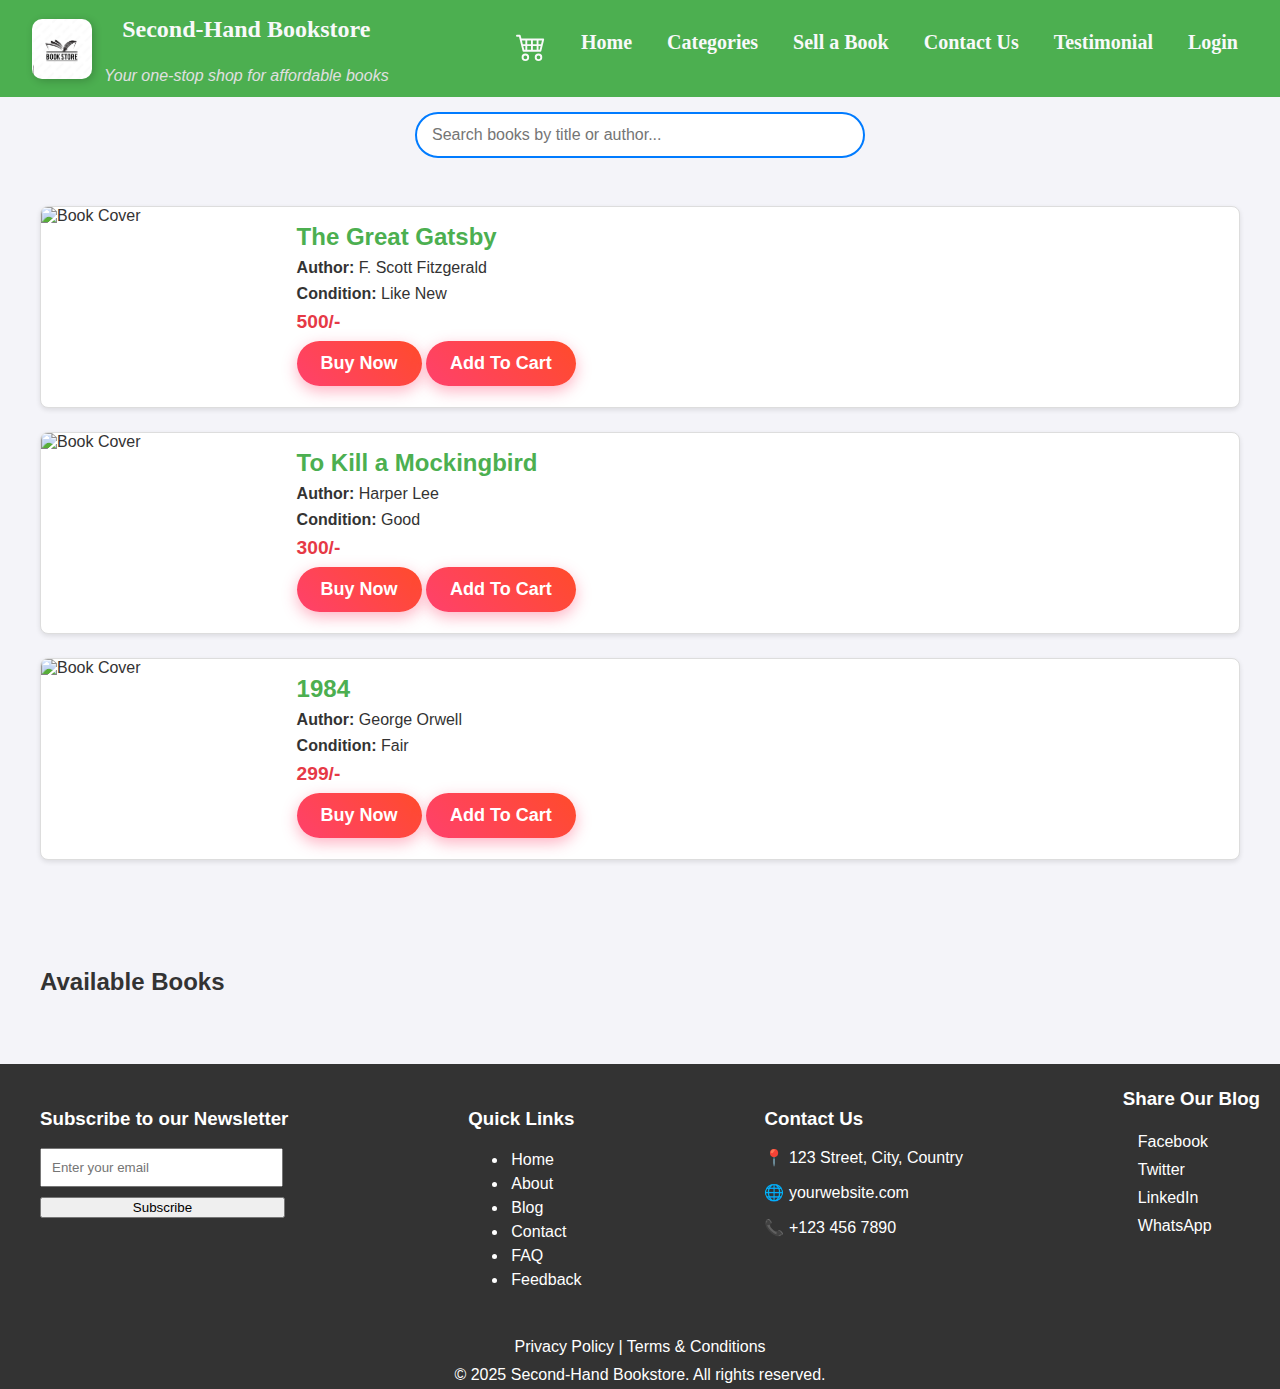
==== index.html @ 519a6557 "Merge pull request #57 from sayanp607/review" ====
<!DOCTYPE html>
<html lang="en">
<head>
    <meta charset="UTF-8">
    <meta name="viewport" content="width=device-width, initial-scale=1.0">
    <title>Second-Hand Bookstore</title>
    <link rel="stylesheet" href="index.css"/>
  
</head>
<body>
  <header>
    <nav>
      <div class="logo" >
        <img src="book.jpg" alt="">
        <div class="text">
        <h2>Second-Hand Bookstore</h2>
        <p>Your one-stop shop for affordable books</p>
      </div>
      </div> 
    <input type="checkbox" id="menu">
    <label for="menu" class="ham">
      <span></span>
      <span></span>
      <span></span>
    </label>
      <div class="nav">
        <a href="cart.html">
        <svg xmlns="http://www.w3.org/2000/svg" width="30" height="30" fill="currentColor" class="bi bi-cart4" viewBox="0 0 16 16">
          <path d="M0 2.5A.5.5 0 0 1 .5 2H2a.5.5 0 0 1 .485.379L2.89 4H14.5a.5.5 0 0 1 .485.621l-1.5 6A.5.5 0 0 1 13 11H4a.5.5 0 0 1-.485-.379L1.61 3H.5a.5.5 0 0 1-.5-.5M3.14 5l.5 2H5V5zM6 5v2h2V5zm3 0v2h2V5zm3 0v2h1.36l.5-2zm1.11 3H12v2h.61zM11 8H9v2h2zM8 8H6v2h2zM5 8H3.89l.5 2H5zm0 5a1 1 0 1 0 0 2 1 1 0 0 0 0-2m-2 1a2 2 0 1 1 4 0 2 2 0 0 1-4 0m9-1a1 1 0 1 0 0 2 1 1 0 0 0 0-2m-2 1a2 2 0 1 1 4 0 2 2 0 0 1-4 0"/>
        </svg></a>
        <a href="#">Home</a>
        <a href="category.html">Categories</a>
        <a href="add_book.html">Sell a Book</a>
        <a href="contact.html">Contact Us</a>
        <a href="review.html">Testimonial</a>
        <a href="../Second-hand-book-selling-website/login.html">Login</a>
        </div>
      </nav>
  </header>

  <div class="search-container">
    <input type="text" class="search-bar" id="searchInput" placeholder="Search books by title or author..." onkeyup="searchBooks()">
    <button class="clear-btn" id="clearBtn" onclick="clearSearch()">✖</button>
  </div>

  <div class="container">
    <div class="book-card">
        <img src="https://upload.wikimedia.org/wikipedia/commons/thumb/7/7a/The_Great_Gatsby_Cover_1925_Retouched.jpg/220px-The_Great_Gatsby_Cover_1925_Retouched.jpg" alt="Book Cover">
        <div class="book-details">
            <h3>The Great Gatsby</h3>
            <p><strong>Author:</strong> F. Scott Fitzgerald</p>
            <p><strong>Condition:</strong> Like New</p>
            <p class="price">500/-</p>
            <a href="payment_form.html" class="button">Buy Now</a>
            <button onClick="addToCart(1,'The Great Gatsby',500,' F. Scott Fitzgerald','Like New','upload.wikimedia.org/wikipedia/commons/thumb/7/7a/The_Great_Gatsby_Cover_1925_Retouched.jpg/220px-The_Great_Gatsby_Cover_1925_Retouched.jpg')" class="button">Add To Cart</button>
        </div>
    </div>

        <div class="book-card">
            <img src="https://cdn.britannica.com/21/182021-050-666DB6B1/book-cover-To-Kill-a-Mockingbird-many-1961.jpg" alt="Book Cover">
            <div class="book-details">
                <h3>To Kill a Mockingbird</h3>
                <p><strong>Author:</strong> Harper Lee</p>
                <p><strong>Condition:</strong> Good</p>
                <p class="price">300/-</p>
                <a href="payment_form.html" class="button">Buy Now</a>
                <button onClick="addToCart(2,'To Kill a Mockingbird',300,'  Harper Lee','Good','cdn.britannica.com/21/182021-050-666DB6B1/book-cover-To-Kill-a-Mockingbird-many-1961.jpg')" class="button">Add To Cart</button>
            </div>
        </div>

        <div class="book-card">
            <img src="https://encrypted-tbn0.gstatic.com/images?q=tbn:ANd9GcQp3d1BXpEXLcz8Rm6jfyFMj8xwB-_41RxCJg&s" alt="Book Cover">
            <div class="book-details">
                <h3>1984</h3>
                <p><strong>Author:</strong> George Orwell</p>
                <p><strong>Condition:</strong> Fair</p>
                <p class="price">299/-</p>
                <a href="payment_form.html" class="button">Buy Now</a>
                <button onClick="addToCart(3,'1984',299,'George Orwell ',' Fair','encrypted-tbn0.gstatic.com/images?q=tbn:ANd9GcQp3d1BXpEXLcz8Rm6jfyFMj8xwB-_41RxCJg&s')" class="button">Add To Cart</button>
            </div>
        </div>
    </div>
    <div class="container">
      <h2>Available Books</h2>
      <div id="booksContainer"></div> 
  </div>
  
    <footer class="footer">
      <div class="wrapper">
        <div class="newsletter">
          <h3>Subscribe to our Newsletter</h3>
          <form id="subscribeForm" class="subscribeform">
            <input
              type="email"
              id="emailInput"
              placeholder="Enter your email"
              required
            />
            <button type="submit" class="submitbutton">Subscribe</button>
          </form>
        </div>

        
          <div class="quick-contact">
            <h3>Quick Links</h3>
            <ul>
              <li class="sec-nav"><a href="/">Home</a></li>
              <li class="sec-nav"><a href="/about">About</a></li>
              <li class="sec-nav"><a href="/blog">Blog</a></li>
              <li class="sec-nav"><a href="/contact">Contact</a></li>
              <li class="sec-nav"><a href="faq.html">FAQ</a></li>
              <li class="sec-nav"><a href="/feedback">Feedback</a></li>
            </ul>
          </div>
          <div class="quick-contact">
            <h3>Contact Us</h3>
            <p>📍 123 Street, City, Country</p>
            <p>🌐 yourwebsite.com</p>
            <p>📞 +123 456 7890</p>
          </div>
        
        <div class="social-sharing">
          <h3>Share Our Blog</h3>
          <a href="#" id="facebookShare" class="social-icon">Facebook</a>
          <a href="#" id="twitterShare" class="social-icon">Twitter</a>
          <a href="#" id="linkedinShare" class="social-icon">LinkedIn</a>
          <a href="#" id="whatsappShare" class="social-icon">WhatsApp</a>
        </div>
      </div>

      <div class="privacy">
        <a href="/privacy-policy">Privacy Policy</a> |
        <a href="/terms">Terms & Conditions</a>
      </div>

      <div class="copyright">© 2025 Second-Hand Bookstore. All rights reserved.</div>
    </footer>
    <script src="index.js"></script>
</body>
</html>
---- index.css ----
body {
    
    font-family: Arial, sans-serif;
    margin: 0;
    padding: 0;
    background-color: #f4f4f9;
    color: #333;
}
nav {
    display: flex;
    align-items: center;
    justify-content: space-between;
    gap:30px;
    background-color: #4CAF50;
    color: white;
    padding: 1rem 2rem;
    align-items: center;
    height: 65px;
}
.logo {
    display: flex;
    align-items: center; /* Aligns image and text horizontally */
    gap: 12px; /* Space between image and text */
    line-height: 1.2;
}

.logo img {
    width: 60px; /* Adjust the size */
    height: 60px; /* Maintain aspect ratio */
    object-fit: cover; /* Ensures it fills the space properly */
    border-radius: 10px; /* Rounded corners */
    box-shadow: 2px 2px 8px rgba(0, 0, 0, 0.2); /* Adds a soft shadow */
}

.text {
    display: flex;
    flex-direction: column; /* Stack elements in a column */
    align-items: center; /* Center content horizontally */
    text-align: center; /* Align text to the center */
    gap: 1px; /* Add spacing between the elements */
}

.text h2 {
    font-size: 24px;
    font-family: 'Times New Roman', Times, serif;
    color: #f8f9fa;
    margin-bottom: 5px; /* Space between h2 and p */
}

.text p {
    font-size: 16px;
    font-style: italic;
    font-family: 'Segoe UI', Tahoma, Geneva, Verdana, sans-serif;
    color: #e0e0e0;
}


.nav {
    display: flex;
   gap: 15px;
}
.nav a {
    font-family: Cambria, Cochin, Georgia, Times, 'Times New Roman', serif;
   font-weight: bold;
    color: #f8f9fa;
    text-decoration: none;
    padding: 10px;
    position: relative;
    font-size: 20px;
    transition: all 0.3s ease-in-out;
}
.nav a::after{
    content: " ";
    position: absolute;
    left: 0;
    bottom: -3px;
    width: 100%;
    height: 2px;
    background: linear-gradient(90deg,#ffdd57,#ff6699);
    transform: scaleX(0);
    transition:transform 0.3s ease-in-out;
}
.nav a:hover::after{
    transform: scaleX(1);
}
.nav a:hover {
   color: #ffeb3b;
   text-shadow: 0px 0px 5px rgba(255,235,59,0.7);
}
.ham{
    display: none;
    flex-direction: column;
    gap: 5px;
    cursor: pointer;
}
#menu{
    display: none;
}
.ham span{
  display: block;
  width: 35px;
  height: 4px;
  background-color: white;
  border-radius: 2px;
  transition: 0.3s;
  left: 90px;

}

@media screen and (max-width:851px){
    .nav{
         display: none;
         flex-direction: column;
         position: absolute;
         top: 100px;
         left: 0;
         width: 100%;
         background: linear-gradient(to bottom,#2d7a3e,#3fa34d);
         box-shadow: 0px 4px 6px rgba(0,0,0,0.1);
         border-radius: 5px;
         text-align: center;
    }
    .nav a{
        display: block;
        padding: 15px;
        position: relative;
       text-decoration: none;
       color: white;
       position: relative;
      
    }
    .nav a:hover{
        color: white;
        transform: scale(1.05);
        text-decoration: none;
    
    }
    .nav a::after{
        content: " ";
        position: absolute;
        left: 0;
        bottom: -3px;
        width: 100%;
        height: 2px;
        background: linear-gradient(90deg,#ffdd57,#ff6699);
        transform: scaleX(0);
        transition:transform 0.3s ease-in-out;
    }
    .nav a:hover::after{
        transform: scaleX(1);
    }
    .ham{
        display: flex;
    }

    #menu:checked~ .nav{
           display: flex;
    }
   
}
@media (max-width:675px){
    .nav{
        max-width: 100%;
    }
}

/* Search bar style */
.search-container {
    position: relative;
    margin: 15px auto;
    width: 100%;
    max-width: 450px; /* Ensures it doesn't get too large on big screens */
    padding: 0 5px; /* Adds some spacing on small screens */
}

.search-bar {
    width: 100%;
    padding: 12px 50px 12px 15px; /* Ensures space for the button */
    font-size: 16px;
    border: 2px solid #007bff;
    border-radius: 25px;
    outline: none;
    transition: 0.3s ease;
    box-sizing: border-box; /* Ensures padding doesn’t affect width */
}

.search-bar:focus {
    box-shadow: 0 0 10px rgba(0, 123, 255, 0.5);
}

/* ✖ Clear Button (Rightmost Inside Input) */
.clear-btn {
    position: absolute;
    right: 15px;
    top: 50%;
    transform: translateY(-50%);
    background: transparent;
    border: none;
    cursor: pointer;
    font-size: 18px;
    color: #007bff;
    display: none;
    transition: opacity 0.2s ease-in-out;
}

.clear-btn:hover {
    color: red;
}

/* 📱 Responsive Fixes */
@media (max-width: 768px) {
    .search-container {
        width: 100%;
        max-width: 100%; /* Uses full width */
        padding: 0 5px;
    }
    
    .search-bar {
        font-size: 14px;
        padding: 10px 45px 10px 15px; /* Adjust padding */
    }

    .clear-btn {
        font-size: 16px;
        right: 12px; /* Better positioning */
    }
}

@media (max-width: 480px) {
    .search-container {
        width: 100%;
        padding: 0 5px; /* Adds spacing for smaller screens */
    }

    .search-bar {
        font-size: 14px;
        padding: 10px 40px 10px 12px;
        border-radius: 20px; /* Slightly smaller for compact UI */
    }

    .clear-btn {
        font-size: 14px;
        right: 10px;
    }
}

.container {
    max-width: 1200px;
    margin: 2rem auto;
    padding: 1rem;
}
.book-card {
    display: grid;
    grid-template-columns: 0.5fr 2fr;
    background: white;
    border: 1px solid #ddd;
    border-radius: 8px;
    overflow: hidden;
    margin-bottom: 1.5rem;
    box-shadow: 0 2px 5px rgba(0, 0, 0, 0.1);
}
.book-card img {
    width: 100%;
    height: 200px;
    object-fit: contain;
}
.book-details {
    padding: 1rem;
}
.book-details h3 {
    margin: 0;
    font-size: 1.5rem;
    color: #4CAF50;
}
.book-details p {
    margin: 0.5rem 0;
}
.book-details .price {
    font-size: 1.2rem;
    color: #e63946;
    font-weight: bold;
}

.footer {
    font-family: Arial, sans-serif;
    margin: 0;
    padding: 0;
    background: #333;
    color: white;
    padding: 5px 20px;
    text-align: center;
}
.wrapper{
    display: flex;
    justify-content: space-between;
}
.newsletter {
    margin: 20px;
    
}

.subscribeform{
    display: flex;
    flex-direction: column;
}

.newsletter input {
    padding: 10px;
    margin-right: 5px;
    margin-bottom: 10px;
}
.submitbutton{
    max-width: 245px;
    
}
.sec-nav{
    padding: 3px;
    color: white;
}
.sec-nav a{
    color:white;
    text-decoration: none;
}
.sec-nav a:hover{
    text-decoration: underline;
}
.quick-contact {
    text-align: left;
    margin: 20px;
    color: white;
}

.social-sharing a {
    margin: 0 10px;
    color: white;
    text-decoration: none;
    display: flex;
}

.social-sharing a:hover {
    text-decoration: underline;
}
.social-icon{
    padding: 5px 5px;
    color: white;
}
.privacy {
    margin: 10px 0;
    color: white;
}
.privacy a{
    text-decoration:none;
    color:white;
}
.privacy a:hover{
    text-decoration: underline;
}
.copyright {
    margin-top: 10px;
}

.button {
    display: inline-block;
    padding: 12px 24px;
    font-size: 18px;
    font-weight: bold;
    color: #fff;
    background: linear-gradient(45deg, #ff416c, #ff4b2b);
    border: none;
    border-radius: 30px;
    text-decoration: none;
    transition: all 0.3s ease-in-out;
    box-shadow: 0px 5px 15px rgba(255, 64, 108, 0.4);
}

.button:hover {
    background: linear-gradient(45deg, #ff4b2b, #ff416c);
    transform: scale(1.05);
    box-shadow: 0px 8px 20px rgba(255, 64, 108, 0.6);
}

.button:active {
    transform: scale(0.95);
    box-shadow: 0px 3px 10px rgba(255, 64, 108, 0.3);
}
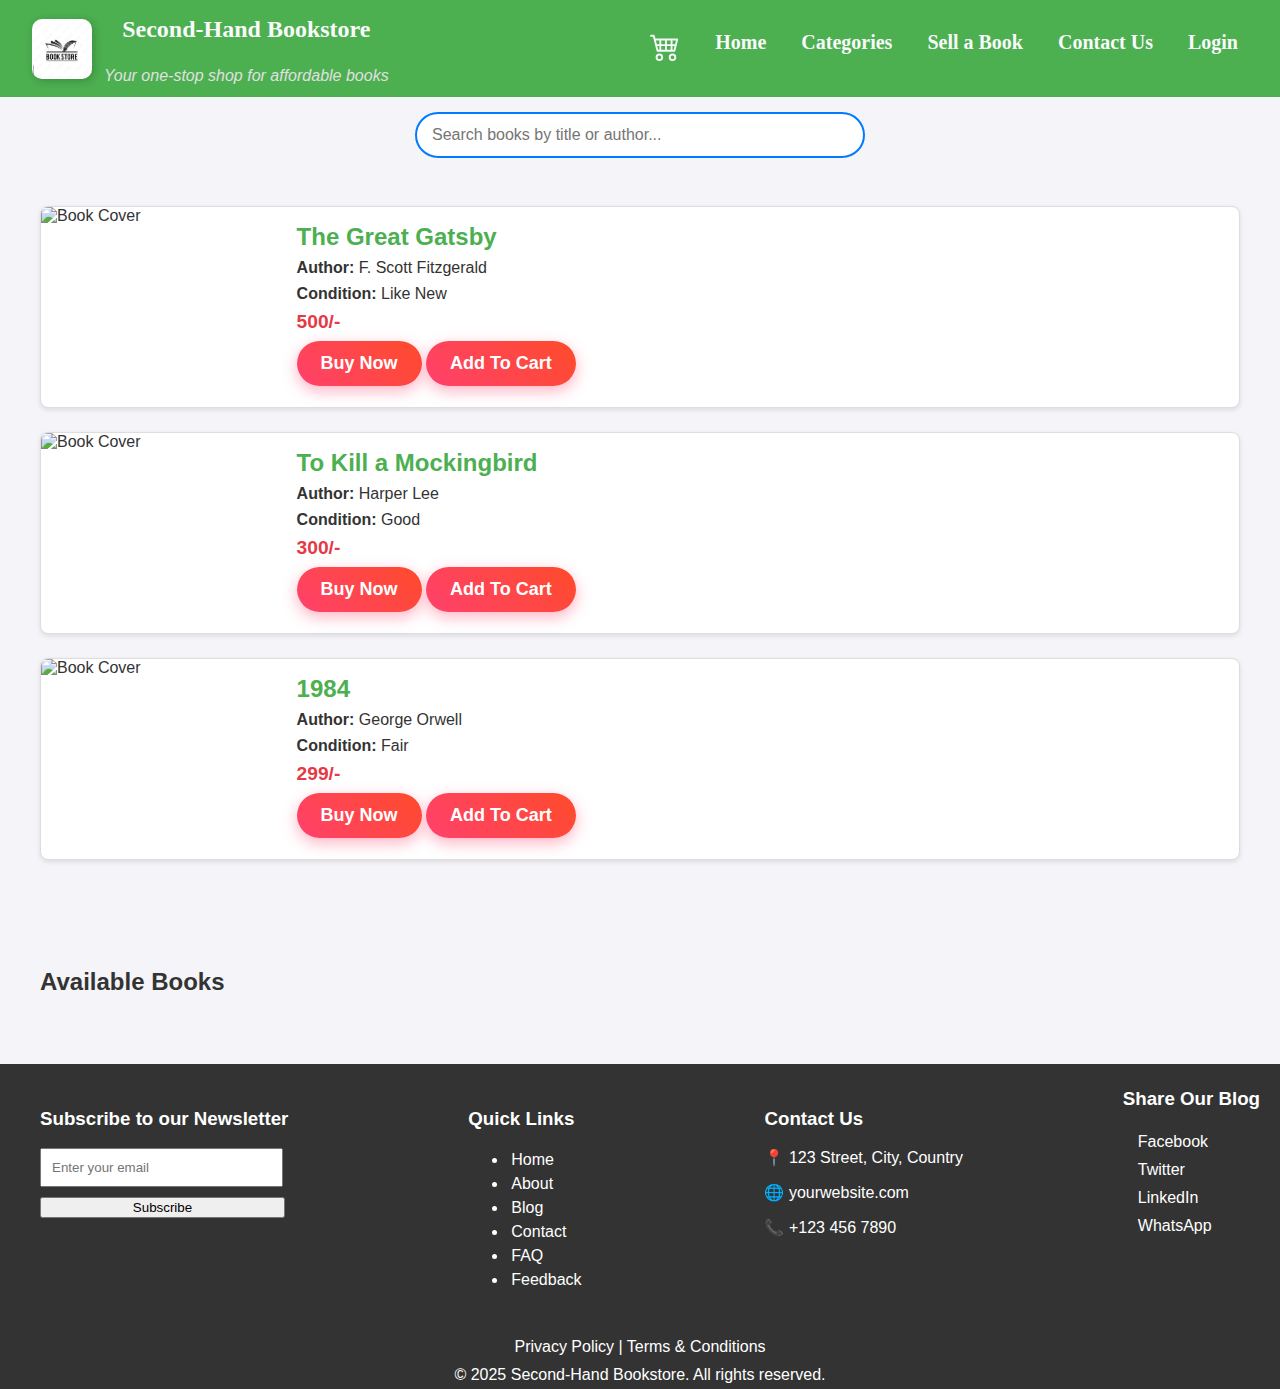
==== commit 20c047a1: "Revert "Testimonial section added in header."" ====
--- a/index.html
+++ b/index.html
@@ -32,7 +32,6 @@
         <a href="category.html">Categories</a>
         <a href="add_book.html">Sell a Book</a>
         <a href="contact.html">Contact Us</a>
-        <a href="review.html">Testimonial</a>
         <a href="../Second-hand-book-selling-website/login.html">Login</a>
         </div>
       </nav>
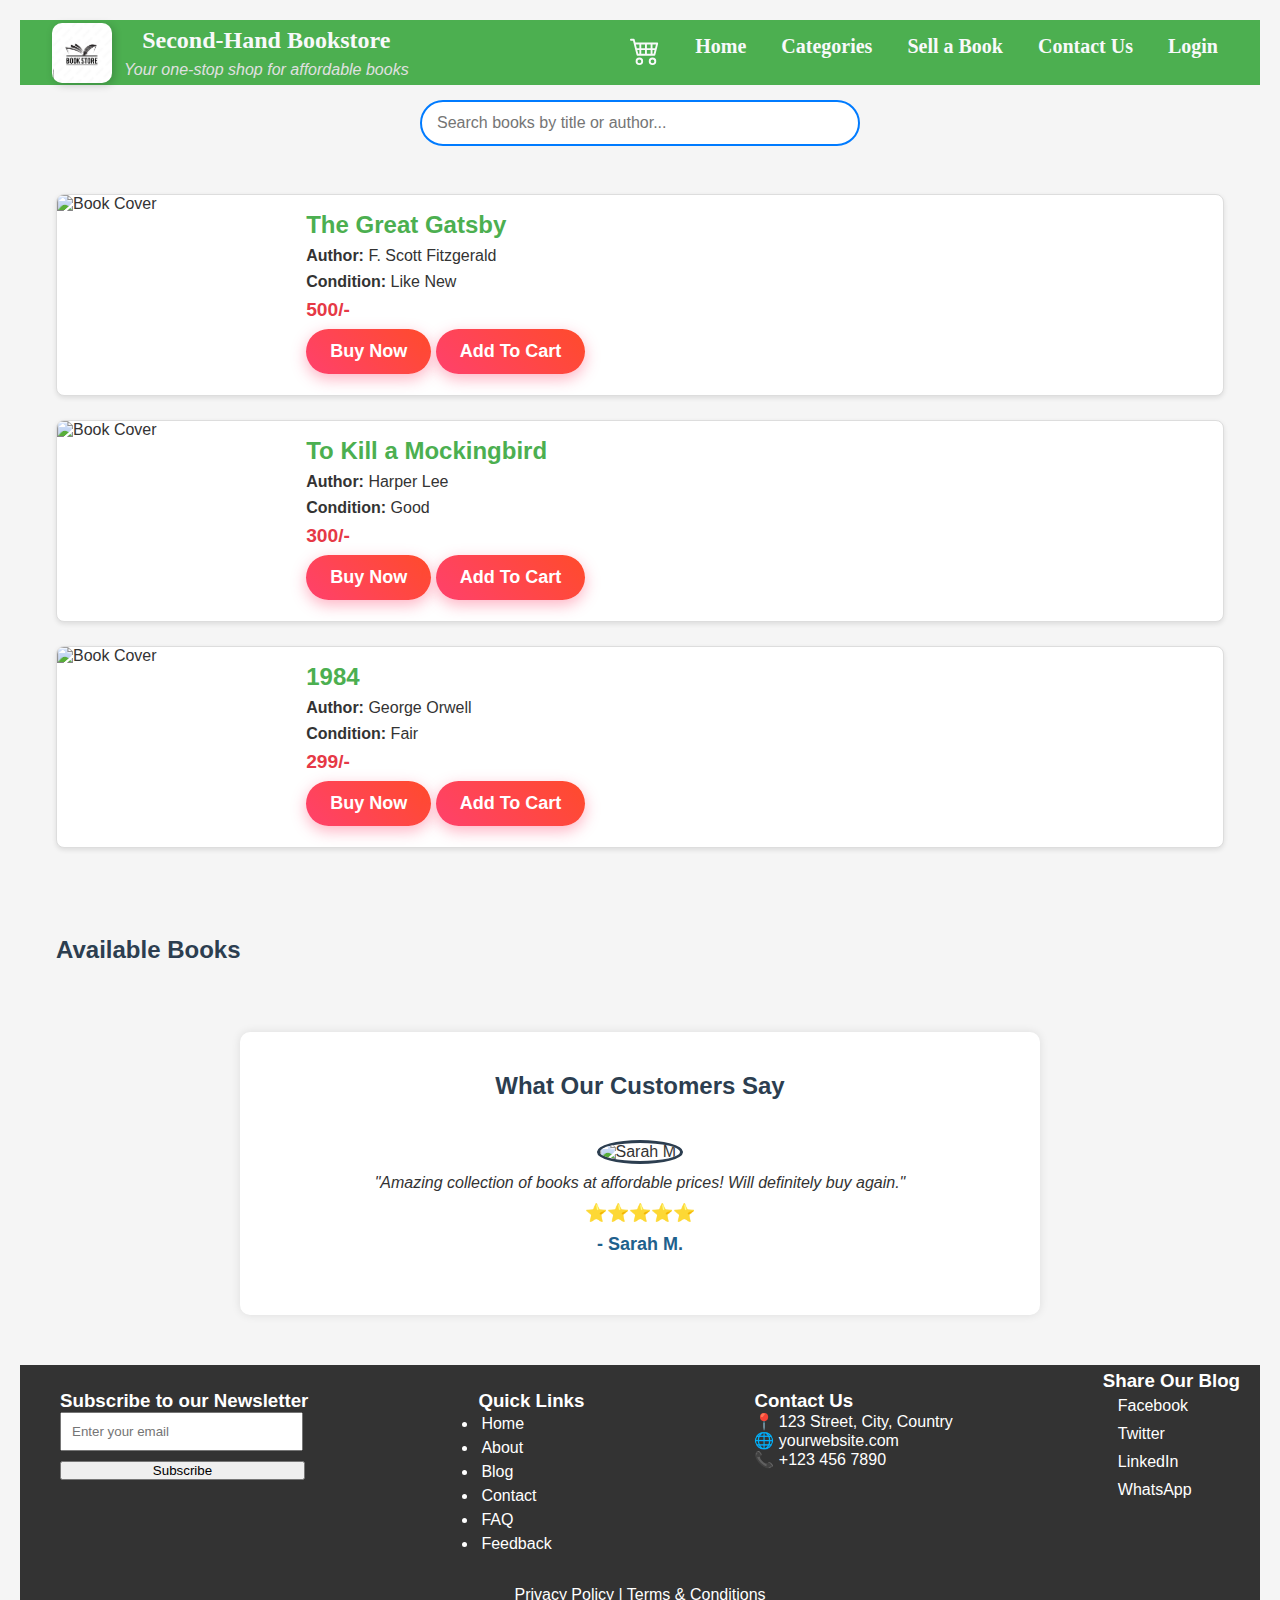
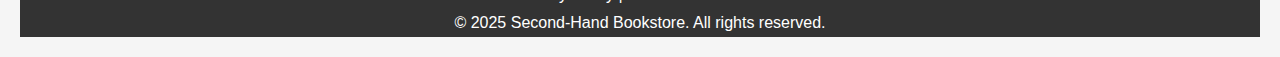
==== commit e05121c3: "Merge pull request #62 from sayanp607/review" ====
--- a/index.html
+++ b/index.html
@@ -5,6 +5,73 @@
     <meta name="viewport" content="width=device-width, initial-scale=1.0">
     <title>Second-Hand Bookstore</title>
     <link rel="stylesheet" href="index.css"/>
+    <style>
+      * {
+          margin: 0;
+          padding: 0;
+          box-sizing: border-box;
+          font-family: Arial, sans-serif;
+      }
+      body {
+          background-color: #f5f5f5;
+          color: #333;
+          padding: 20px;
+      }
+      .testimonial-section {
+          max-width: 800px;
+          margin: auto;
+          text-align: center;
+          padding: 40px 20px;
+          margin-top: 10px;
+          margin-bottom: 50px;
+          background: #ffffff;
+          border-radius: 10px;
+          box-shadow: 0 0 10px rgba(0, 0, 0, 0.1);
+      }
+      h2 {
+          color: #2c3e50;
+          margin-bottom: 20px;
+      }
+      .testimonials {
+          display: flex;
+          overflow: hidden;
+          position: relative;
+      }
+      .testimonial {
+          min-width: 100%;
+          padding: 20px;
+          text-align: center;
+          animation: slide 15s infinite;
+      }
+      @keyframes slide {
+          0%, 100% { transform: translateX(0); }
+          25% { transform: translateX(-100%); }
+          50% { transform: translateX(-200%); }
+          75% { transform: translateX(-300%); }
+      }
+      .profile-img {
+          width: 80px;
+          height: 80px;
+          border-radius: 50%;
+          object-fit: cover;
+          margin-bottom: 10px;
+          border: 3px solid #2c3e50;
+      }
+      .testimonial p {
+          font-style: italic;
+          font-size: 16px;
+          margin-bottom: 10px;
+      }
+      .testimonial h4 {
+          color: #1f618d;
+          font-size: 18px;
+          margin-top: 10px;
+      }
+      .stars {
+          color: #f4c542;
+          font-size: 18px;
+      }
+  </style>
   
 </head>
 <body>
@@ -83,7 +150,42 @@
       <h2>Available Books</h2>
       <div id="booksContainer"></div> 
   </div>
-  
+  <section>
+    <div class="testimonial-section">
+        <h2>What Our Customers Say</h2>
+        <div class="testimonials">
+            
+            <div class="testimonial">
+                <img src="https://i.pravatar.cc/80?img=5" alt="Sarah M." class="profile-img">
+                <p>"Amazing collection of books at affordable prices! Will definitely buy again."</p>
+                <div class="stars">⭐⭐⭐⭐⭐</div>
+                <h4>- Sarah M.</h4>
+            </div>
+
+            <div class="testimonial">
+                <img src="https://i.pravatar.cc/80?img=12" alt="John D." class="profile-img">
+                <p>"The book condition was excellent, and the delivery was super fast!"</p>
+                <div class="stars">⭐⭐⭐⭐⭐</div>
+                <h4>- John D.</h4>
+            </div>
+
+            <div class="testimonial">
+                <img src="https://i.pravatar.cc/80?img=19" alt="Lisa K." class="profile-img">
+                <p>"Great platform for second-hand books. I even sold some of my old books easily!"</p>
+                <div class="stars">⭐⭐⭐⭐</div>
+                <h4>- Lisa K.</h4>
+            </div>
+
+            <div class="testimonial">
+                <img src="https://i.pravatar.cc/80?img=25" alt="Mark T." class="profile-img">
+                <p>"A hidden gem for book lovers. Highly recommended!"</p>
+                <div class="stars">⭐⭐⭐⭐⭐</div>
+                <h4>- Mark T.</h4>
+            </div>
+
+        </div>
+    </div>
+</section>
     <footer class="footer">
       <div class="wrapper">
         <div class="newsletter">
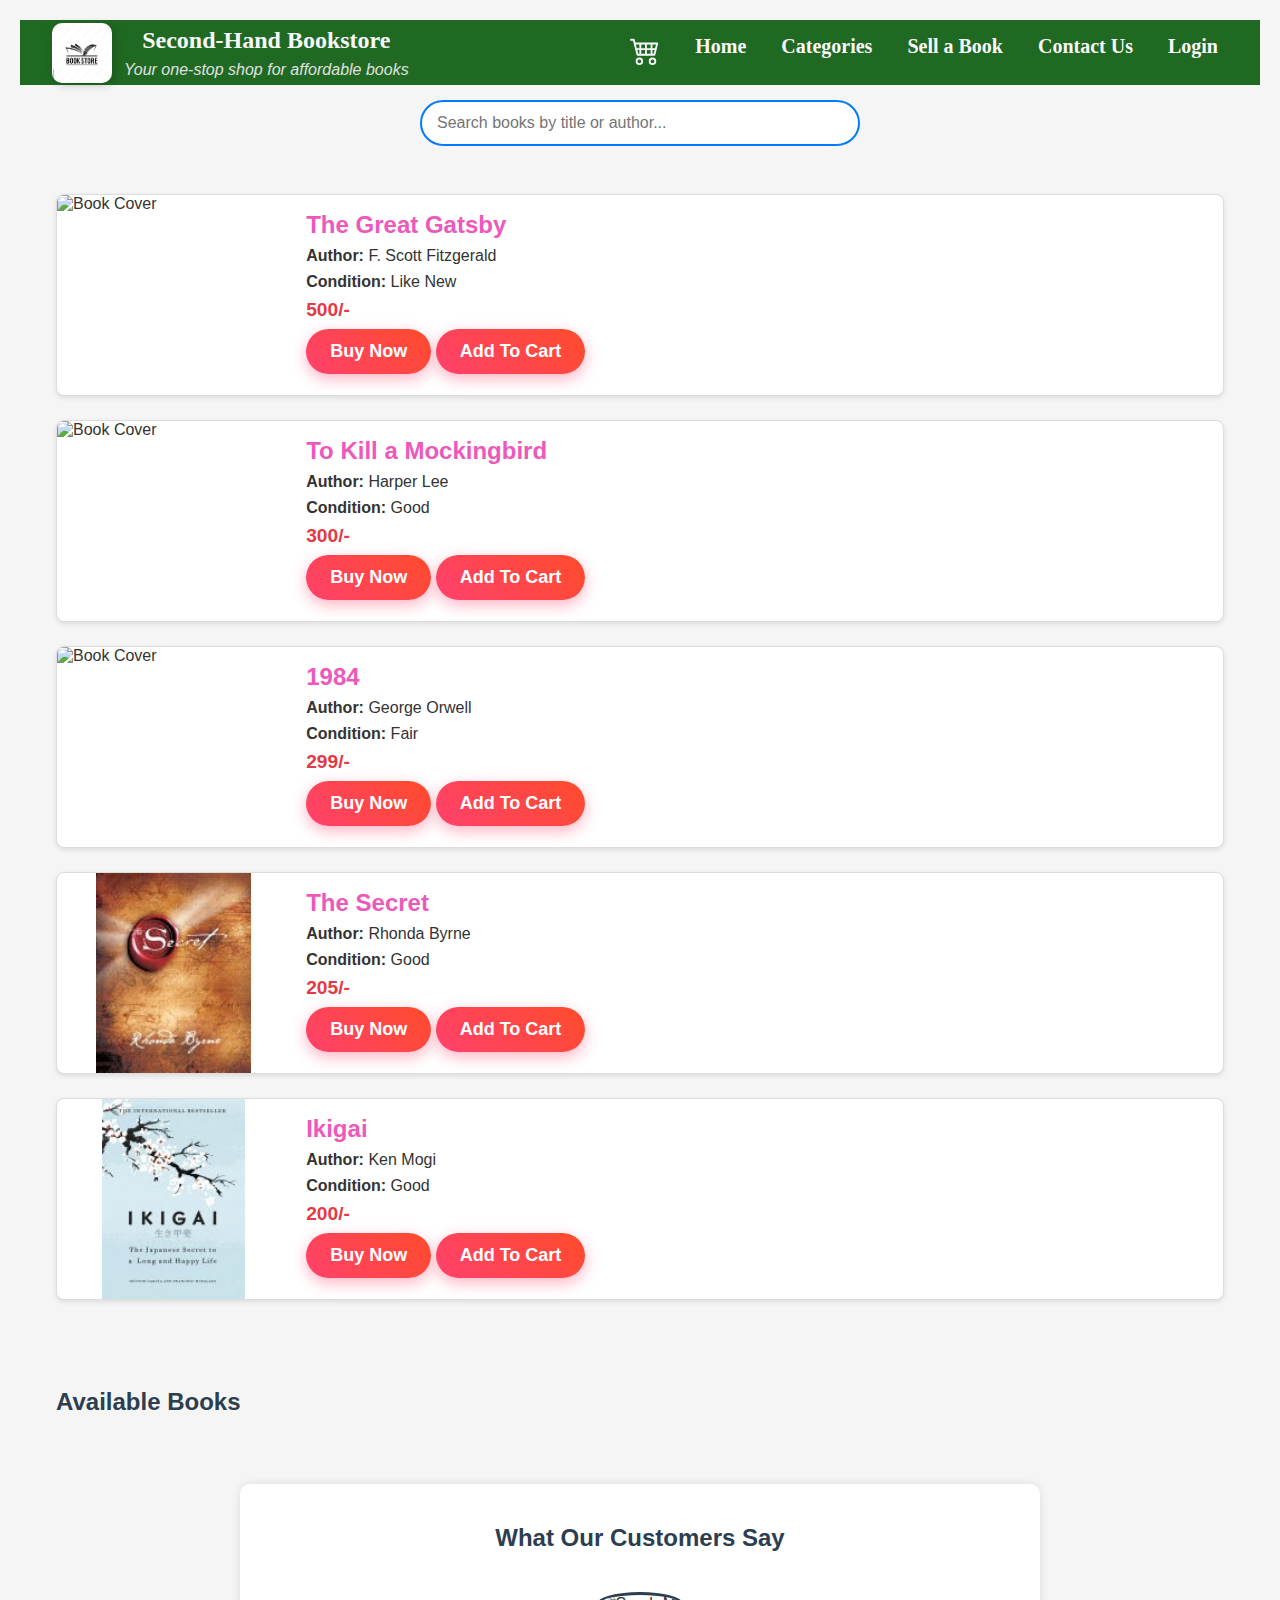
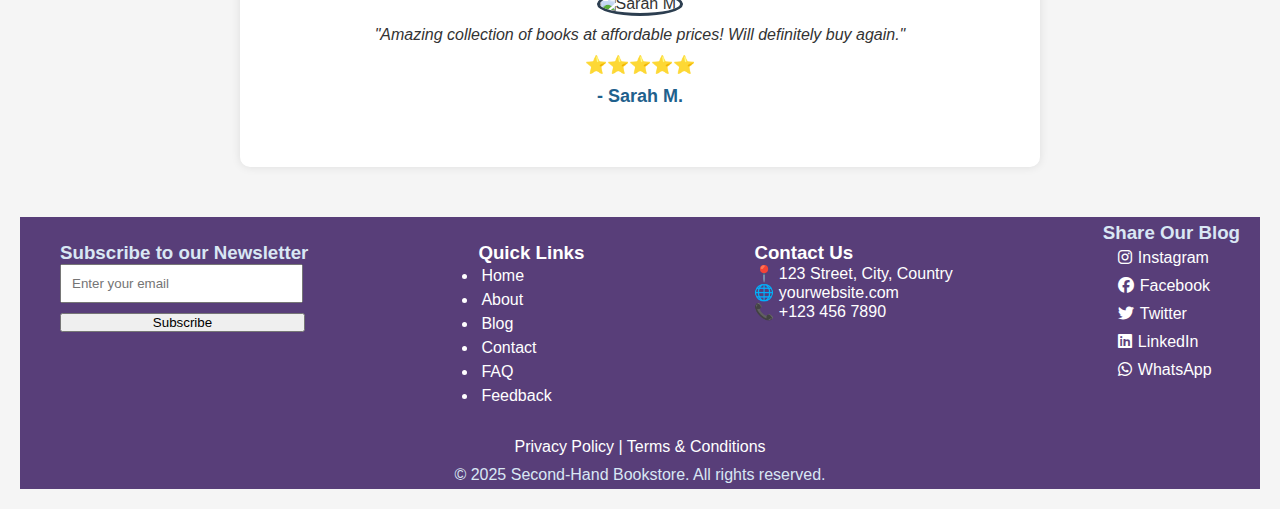
==== commit cf7d5607: "Changes in UI/UX" ====
--- a/index.html
+++ b/index.html
@@ -5,6 +5,7 @@
     <meta name="viewport" content="width=device-width, initial-scale=1.0">
     <title>Second-Hand Bookstore</title>
     <link rel="stylesheet" href="index.css"/>
+    <link rel="stylesheet" href="https://cdnjs.cloudflare.com/ajax/libs/font-awesome/6.5.1/css/all.min.css">
     <style>
       * {
           margin: 0;
@@ -71,8 +72,7 @@
           color: #f4c542;
           font-size: 18px;
       }
-  </style>
-  
+  </style>  
 </head>
 <body>
   <header>
@@ -145,6 +145,30 @@
                 <button onClick="addToCart(3,'1984',299,'George Orwell ',' Fair','encrypted-tbn0.gstatic.com/images?q=tbn:ANd9GcQp3d1BXpEXLcz8Rm6jfyFMj8xwB-_41RxCJg&s')" class="button">Add To Cart</button>
             </div>
         </div>
+
+        <div class="book-card">
+          <img src="The Secret.jpg" alt="Book Cover">
+          <div class="book-details">
+              <h3>The Secret</h3>
+              <p><strong>Author:</strong> Rhonda Byrne</p>
+              <p><strong>Condition:</strong> Good</p>
+              <p class="price">205/-</p>
+              <a href="payment_form.html" class="button">Buy Now</a>
+              <button onClick="addToCart(4,'The Secret',205,' Rhonda Byrne','Good','The Secret.jpg')" class="button">Add To Cart</button>
+          </div>
+      </div>
+
+      <div class="book-card">
+        <img src="Ikigai.jpg" alt="Book Cover">
+        <div class="book-details">
+            <h3>Ikigai</h3>
+            <p><strong>Author:</strong> Ken Mogi</p>
+            <p><strong>Condition:</strong> Good</p>
+            <p class="price">200/-</p>
+            <a href="payment_form.html" class="button">Buy Now</a>
+            <button onClick="addToCart(5,'Ikigai',200,' Ken Mogi','Good','Ikigai.jpg')" class="button">Add To Cart</button>
+        </div>
+    </div>
     </div>
     <div class="container">
       <h2>Available Books</h2>
@@ -222,10 +246,12 @@
         
         <div class="social-sharing">
           <h3>Share Our Blog</h3>
-          <a href="#" id="facebookShare" class="social-icon">Facebook</a>
-          <a href="#" id="twitterShare" class="social-icon">Twitter</a>
-          <a href="#" id="linkedinShare" class="social-icon">LinkedIn</a>
-          <a href="#" id="whatsappShare" class="social-icon">WhatsApp</a>
+          <a href="#" id="instagramShare" class="social-icon"><i class="fa-brands fa-instagram"></i><div>Instagram</div></a>
+          <a href="#" id="facebookShare" class="social-icon"><i class="fa-brands fa-facebook"></i><div>Facebook</div> </a>
+          <a href="#" id="twitterShare" class="social-icon"><i class="fa-brands fa-twitter"></i><div>Twitter</div></a>
+          <a href="#" id="linkedinShare" class="social-icon"><i class="fa-brands fa-linkedin"></i><div>LinkedIn</div></a>
+          <a href="#" id="whatsappShare" class="social-icon"><i class="fa-brands fa-whatsapp"></i><div>WhatsApp</div></a>
+          
         </div>
       </div>
 
--- a/index.css
+++ b/index.css
@@ -3,7 +3,7 @@
     font-family: Arial, sans-serif;
     margin: 0;
     padding: 0;
-    background-color: #f4f4f9;
+    background-color: #c9c3c3;
     color: #333;
 }
 nav {
@@ -11,7 +11,7 @@
     align-items: center;
     justify-content: space-between;
     gap:30px;
-    background-color: #4CAF50;
+    background-color: #206922;
     color: white;
     padding: 1rem 2rem;
     align-items: center;
@@ -22,7 +22,7 @@
     align-items: center; /* Aligns image and text horizontally */
     gap: 12px; /* Space between image and text */
     line-height: 1.2;
-}
+}     
 
 .logo img {
     width: 60px; /* Adjust the size */
@@ -53,7 +53,6 @@
     font-family: 'Segoe UI', Tahoma, Geneva, Verdana, sans-serif;
     color: #e0e0e0;
 }
-
 
 .nav {
     display: flex;
@@ -270,7 +269,7 @@
 .book-details h3 {
     margin: 0;
     font-size: 1.5rem;
-    color: #4CAF50;
+    color: #ed58bb;
 }
 .book-details p {
     margin: 0.5rem 0;
@@ -285,8 +284,8 @@
     font-family: Arial, sans-serif;
     margin: 0;
     padding: 0;
-    background: #333;
-    color: white;
+    background: #583e79;
+    color: rgb(217, 231, 244);
     padding: 5px 20px;
     text-align: center;
 }
@@ -336,7 +335,10 @@
     text-decoration: none;
     display: flex;
 }
-
+.social-sharing div {   
+    margin-left:6px;
+
+}
 .social-sharing a:hover {
     text-decoration: underline;
 }
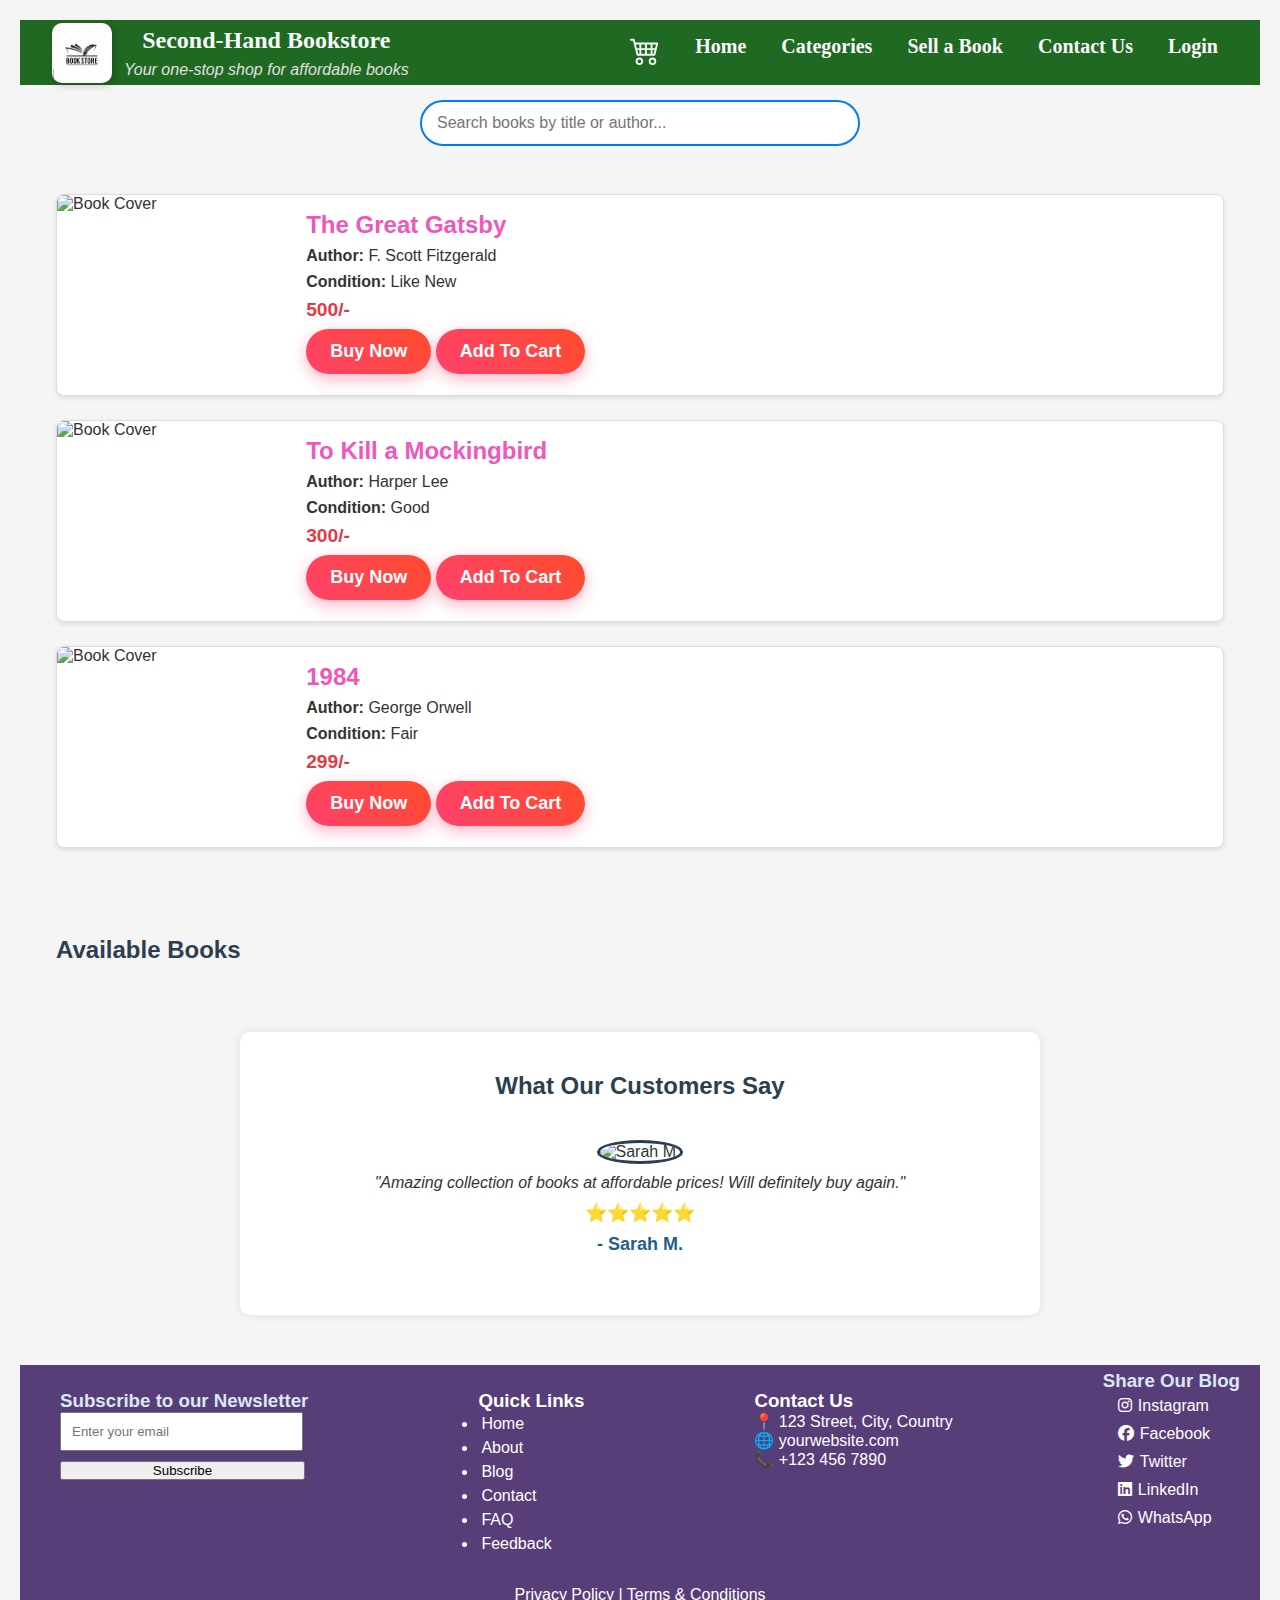
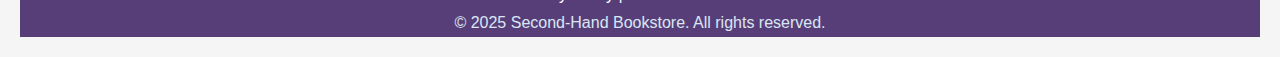
==== commit f954c961: "favicon added" ====
--- a/index.html
+++ b/index.html
@@ -1,6 +1,19 @@
 <!DOCTYPE html>
 <html lang="en">
 <head>
+
+              <!-- Standard Favicon -->
+<link rel="icon" type="image/png" sizes="32x32" href="images/favicon-32x32.png">
+<link rel="icon" type="image/png" sizes="16x16" href="images/favicon-16x16.png">
+<link rel="icon" type="image/x-icon" href="images/favicon.ico">
+
+<!-- Apple Touch Icon (For iPhones & iPads) -->
+<link rel="apple-touch-icon" sizes="180x180" href="images/apple-touch-icon.png">
+
+<!-- Android Chrome Favicon -->
+<link rel="icon" type="image/png" sizes="192x192" href="images/android-chrome-192x192.png">
+<link rel="icon" type="image/png" sizes="512x512" href="images/android-chrome-512x512.png">
+
     <meta charset="UTF-8">
     <meta name="viewport" content="width=device-width, initial-scale=1.0">
     <title>Second-Hand Bookstore</title>
@@ -145,30 +158,6 @@
                 <button onClick="addToCart(3,'1984',299,'George Orwell ',' Fair','encrypted-tbn0.gstatic.com/images?q=tbn:ANd9GcQp3d1BXpEXLcz8Rm6jfyFMj8xwB-_41RxCJg&s')" class="button">Add To Cart</button>
             </div>
         </div>
-
-        <div class="book-card">
-          <img src="The Secret.jpg" alt="Book Cover">
-          <div class="book-details">
-              <h3>The Secret</h3>
-              <p><strong>Author:</strong> Rhonda Byrne</p>
-              <p><strong>Condition:</strong> Good</p>
-              <p class="price">205/-</p>
-              <a href="payment_form.html" class="button">Buy Now</a>
-              <button onClick="addToCart(4,'The Secret',205,' Rhonda Byrne','Good','The Secret.jpg')" class="button">Add To Cart</button>
-          </div>
-      </div>
-
-      <div class="book-card">
-        <img src="Ikigai.jpg" alt="Book Cover">
-        <div class="book-details">
-            <h3>Ikigai</h3>
-            <p><strong>Author:</strong> Ken Mogi</p>
-            <p><strong>Condition:</strong> Good</p>
-            <p class="price">200/-</p>
-            <a href="payment_form.html" class="button">Buy Now</a>
-            <button onClick="addToCart(5,'Ikigai',200,' Ken Mogi','Good','Ikigai.jpg')" class="button">Add To Cart</button>
-        </div>
-    </div>
     </div>
     <div class="container">
       <h2>Available Books</h2>
@@ -231,7 +220,7 @@
             <ul>
               <li class="sec-nav"><a href="/">Home</a></li>
               <li class="sec-nav"><a href="/about">About</a></li>
-              <li class="sec-nav"><a href="/blog">Blog</a></li>
+              <li class="sec-nav"><a href="blog.html">Blog</a></li>
               <li class="sec-nav"><a href="/contact">Contact</a></li>
               <li class="sec-nav"><a href="faq.html">FAQ</a></li>
               <li class="sec-nav"><a href="/feedback">Feedback</a></li>
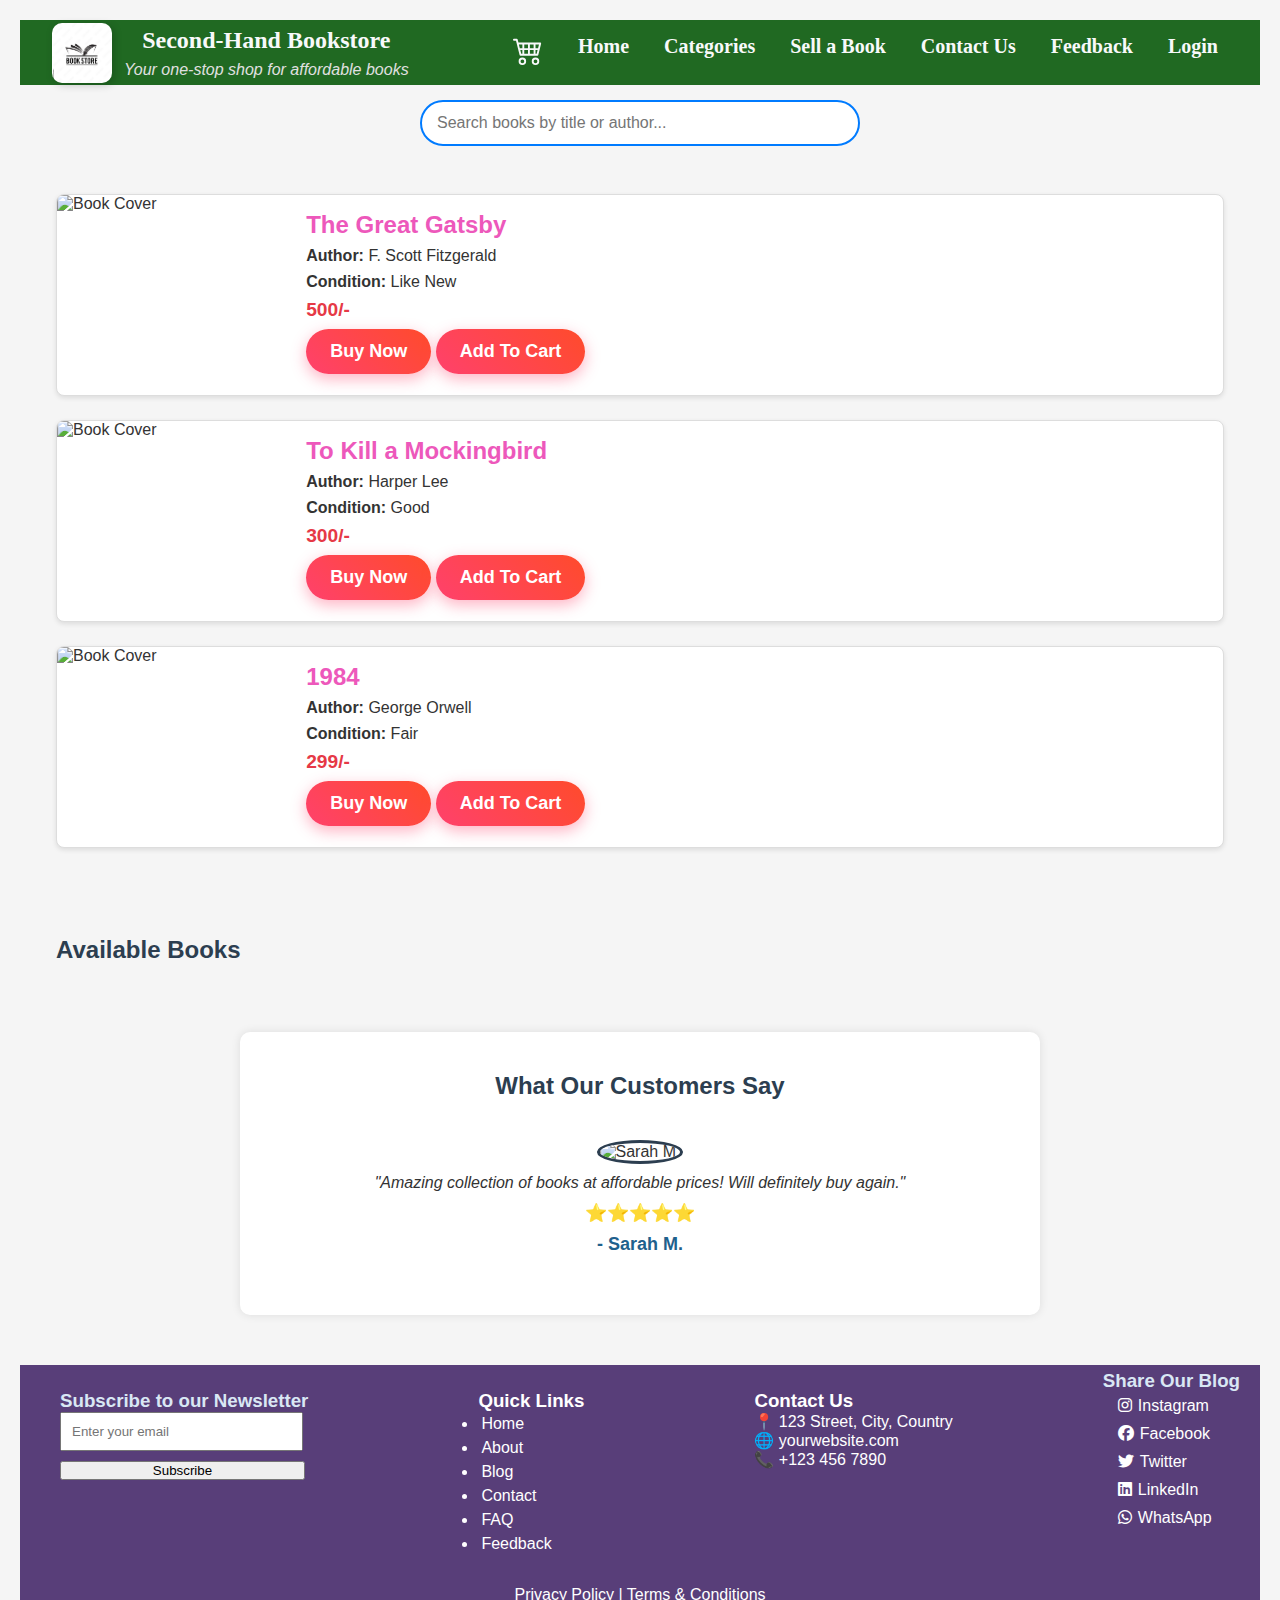
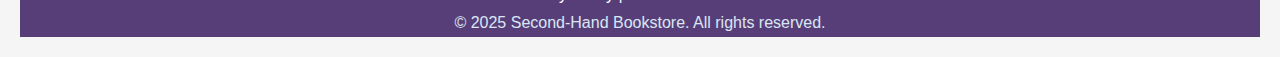
==== commit db246fe7: "feedback page added" ====
--- a/index.html
+++ b/index.html
@@ -1,19 +1,6 @@
 <!DOCTYPE html>
 <html lang="en">
 <head>
-
-              <!-- Standard Favicon -->
-<link rel="icon" type="image/png" sizes="32x32" href="images/favicon-32x32.png">
-<link rel="icon" type="image/png" sizes="16x16" href="images/favicon-16x16.png">
-<link rel="icon" type="image/x-icon" href="images/favicon.ico">
-
-<!-- Apple Touch Icon (For iPhones & iPads) -->
-<link rel="apple-touch-icon" sizes="180x180" href="images/apple-touch-icon.png">
-
-<!-- Android Chrome Favicon -->
-<link rel="icon" type="image/png" sizes="192x192" href="images/android-chrome-192x192.png">
-<link rel="icon" type="image/png" sizes="512x512" href="images/android-chrome-512x512.png">
-
     <meta charset="UTF-8">
     <meta name="viewport" content="width=device-width, initial-scale=1.0">
     <title>Second-Hand Bookstore</title>
@@ -112,6 +99,7 @@
         <a href="category.html">Categories</a>
         <a href="add_book.html">Sell a Book</a>
         <a href="contact.html">Contact Us</a>
+        <a href="feedback.html">Feedback</a>
         <a href="../Second-hand-book-selling-website/login.html">Login</a>
         </div>
       </nav>
@@ -223,7 +211,7 @@
               <li class="sec-nav"><a href="blog.html">Blog</a></li>
               <li class="sec-nav"><a href="/contact">Contact</a></li>
               <li class="sec-nav"><a href="faq.html">FAQ</a></li>
-              <li class="sec-nav"><a href="/feedback">Feedback</a></li>
+              <li class="sec-nav"><a href="feedback.html">Feedback</a></li>
             </ul>
           </div>
           <div class="quick-contact">
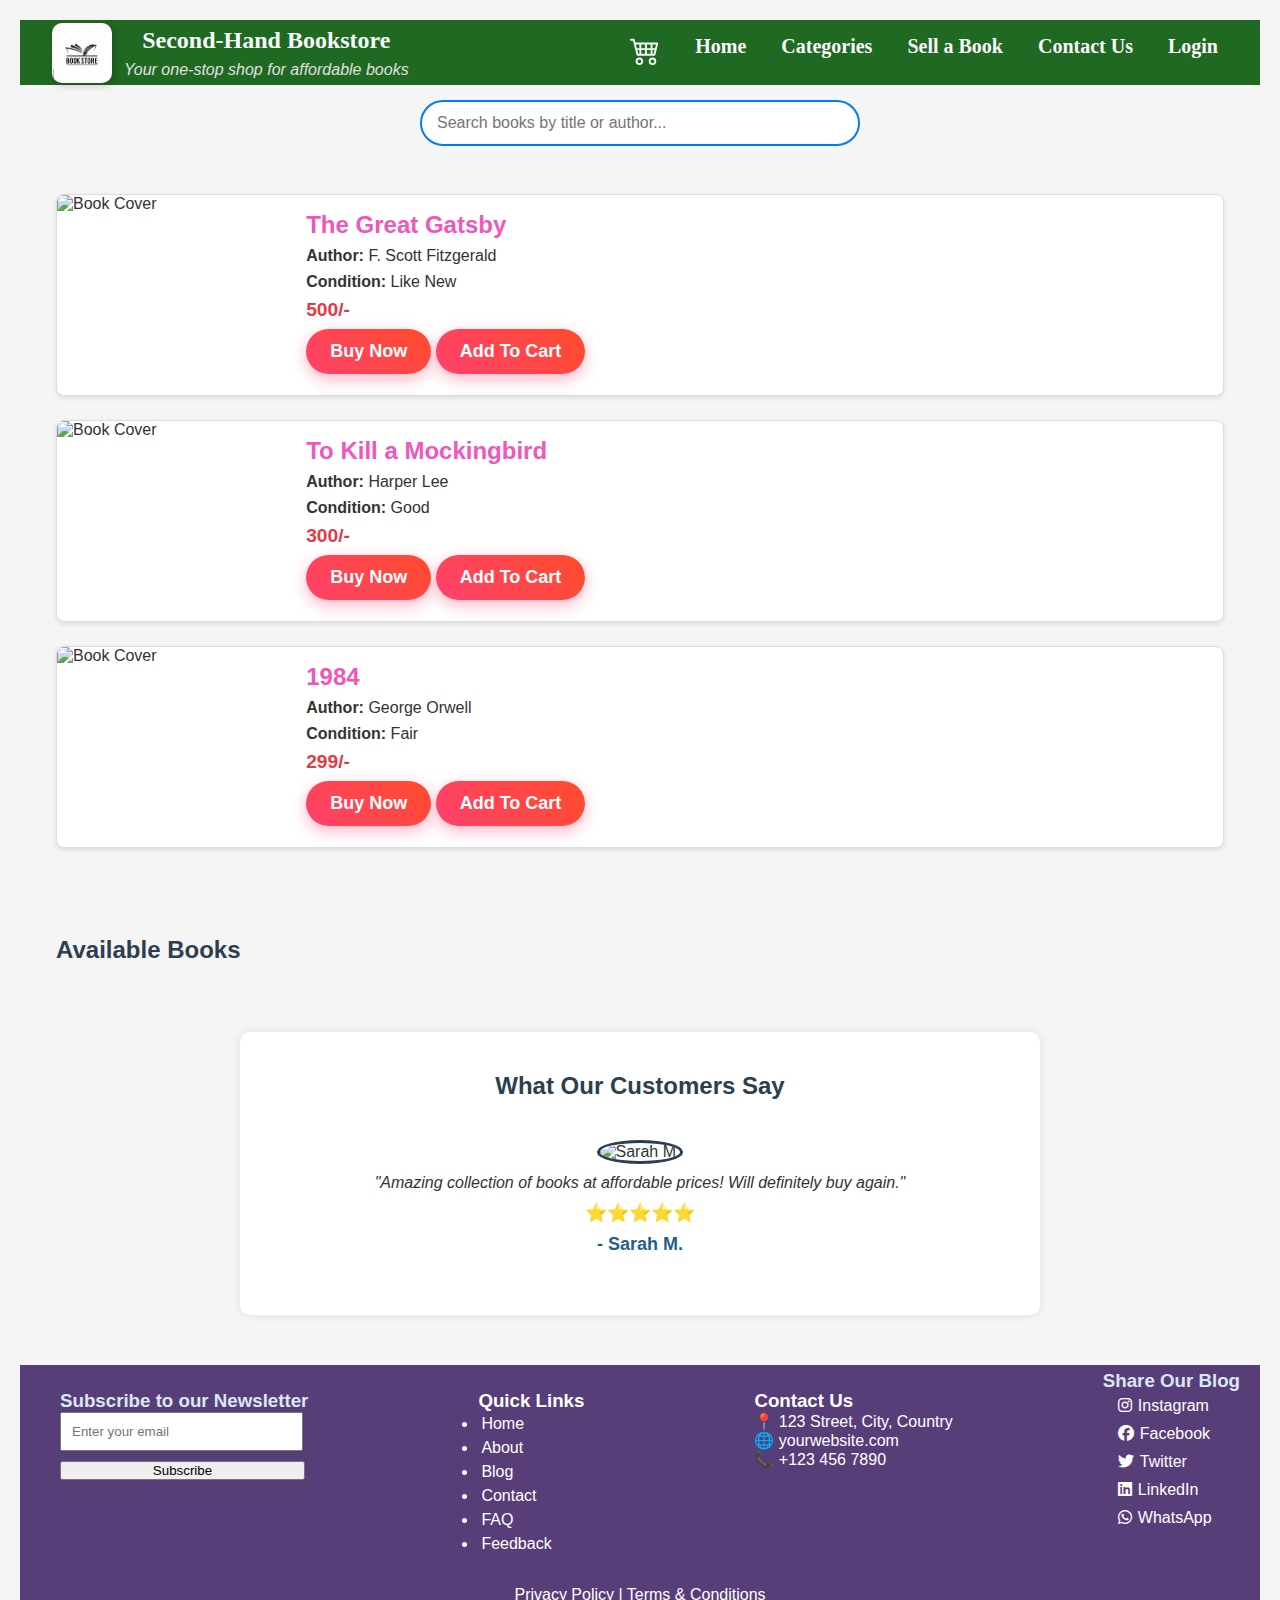
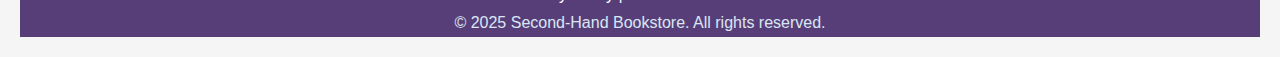
==== commit 842b980b: "Merge pull request #81 from ayonpaul8906/favicon" ====
--- a/index.html
+++ b/index.html
@@ -1,6 +1,19 @@
 <!DOCTYPE html>
 <html lang="en">
 <head>
+
+              <!-- Standard Favicon -->
+<link rel="icon" type="image/png" sizes="32x32" href="images/favicon-32x32.png">
+<link rel="icon" type="image/png" sizes="16x16" href="images/favicon-16x16.png">
+<link rel="icon" type="image/x-icon" href="images/favicon.ico">
+
+<!-- Apple Touch Icon (For iPhones & iPads) -->
+<link rel="apple-touch-icon" sizes="180x180" href="images/apple-touch-icon.png">
+
+<!-- Android Chrome Favicon -->
+<link rel="icon" type="image/png" sizes="192x192" href="images/android-chrome-192x192.png">
+<link rel="icon" type="image/png" sizes="512x512" href="images/android-chrome-512x512.png">
+
     <meta charset="UTF-8">
     <meta name="viewport" content="width=device-width, initial-scale=1.0">
     <title>Second-Hand Bookstore</title>
@@ -99,7 +112,6 @@
         <a href="category.html">Categories</a>
         <a href="add_book.html">Sell a Book</a>
         <a href="contact.html">Contact Us</a>
-        <a href="feedback.html">Feedback</a>
         <a href="../Second-hand-book-selling-website/login.html">Login</a>
         </div>
       </nav>
@@ -211,7 +223,7 @@
               <li class="sec-nav"><a href="blog.html">Blog</a></li>
               <li class="sec-nav"><a href="/contact">Contact</a></li>
               <li class="sec-nav"><a href="faq.html">FAQ</a></li>
-              <li class="sec-nav"><a href="feedback.html">Feedback</a></li>
+              <li class="sec-nav"><a href="/feedback">Feedback</a></li>
             </ul>
           </div>
           <div class="quick-contact">
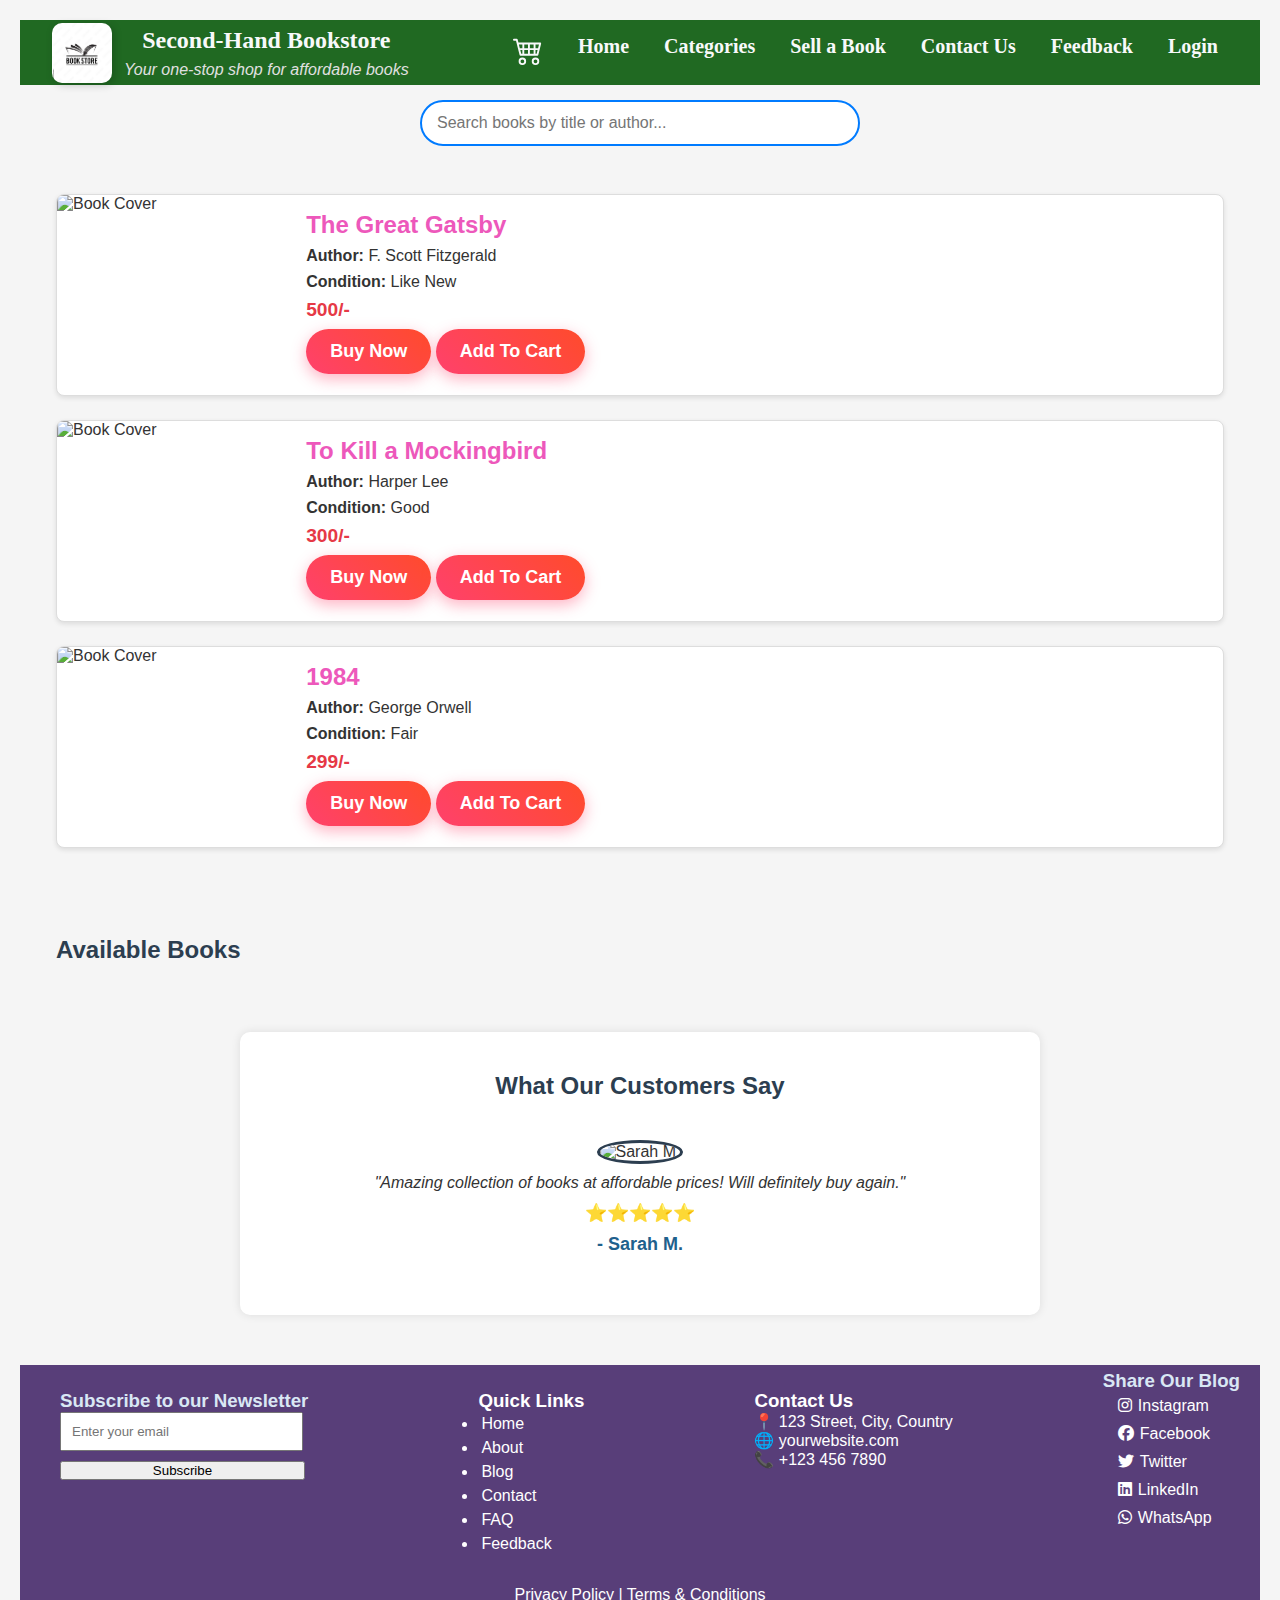
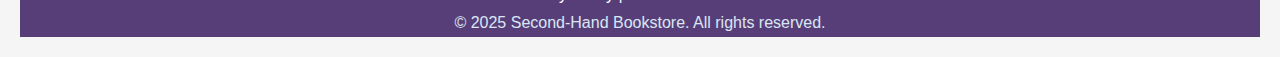
==== commit ef0c7a31: "Merge pull request #82 from ayonpaul8906/feedback" ====
--- a/index.html
+++ b/index.html
@@ -112,6 +112,7 @@
         <a href="category.html">Categories</a>
         <a href="add_book.html">Sell a Book</a>
         <a href="contact.html">Contact Us</a>
+        <a href="feedback.html">Feedback</a>
         <a href="../Second-hand-book-selling-website/login.html">Login</a>
         </div>
       </nav>
@@ -223,7 +224,7 @@
               <li class="sec-nav"><a href="blog.html">Blog</a></li>
               <li class="sec-nav"><a href="/contact">Contact</a></li>
               <li class="sec-nav"><a href="faq.html">FAQ</a></li>
-              <li class="sec-nav"><a href="/feedback">Feedback</a></li>
+              <li class="sec-nav"><a href="feedback.html">Feedback</a></li>
             </ul>
           </div>
           <div class="quick-contact">
